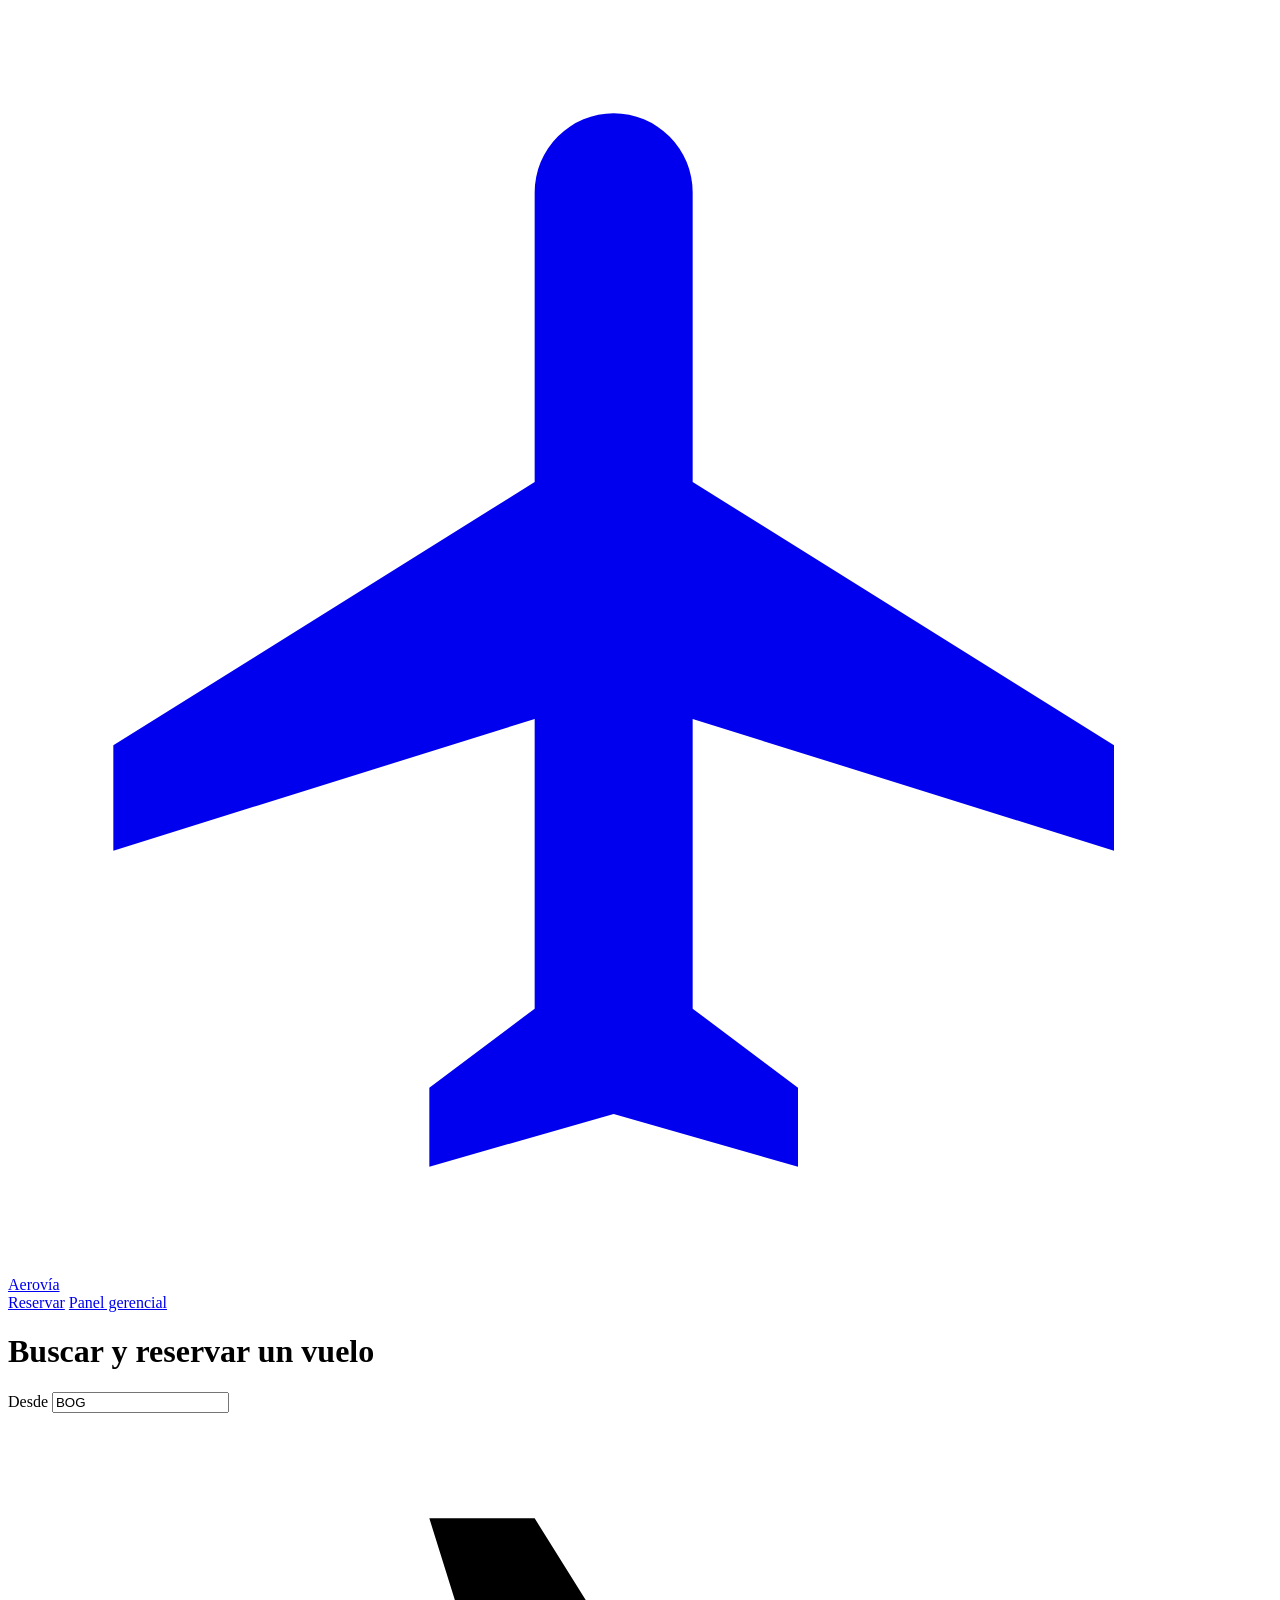
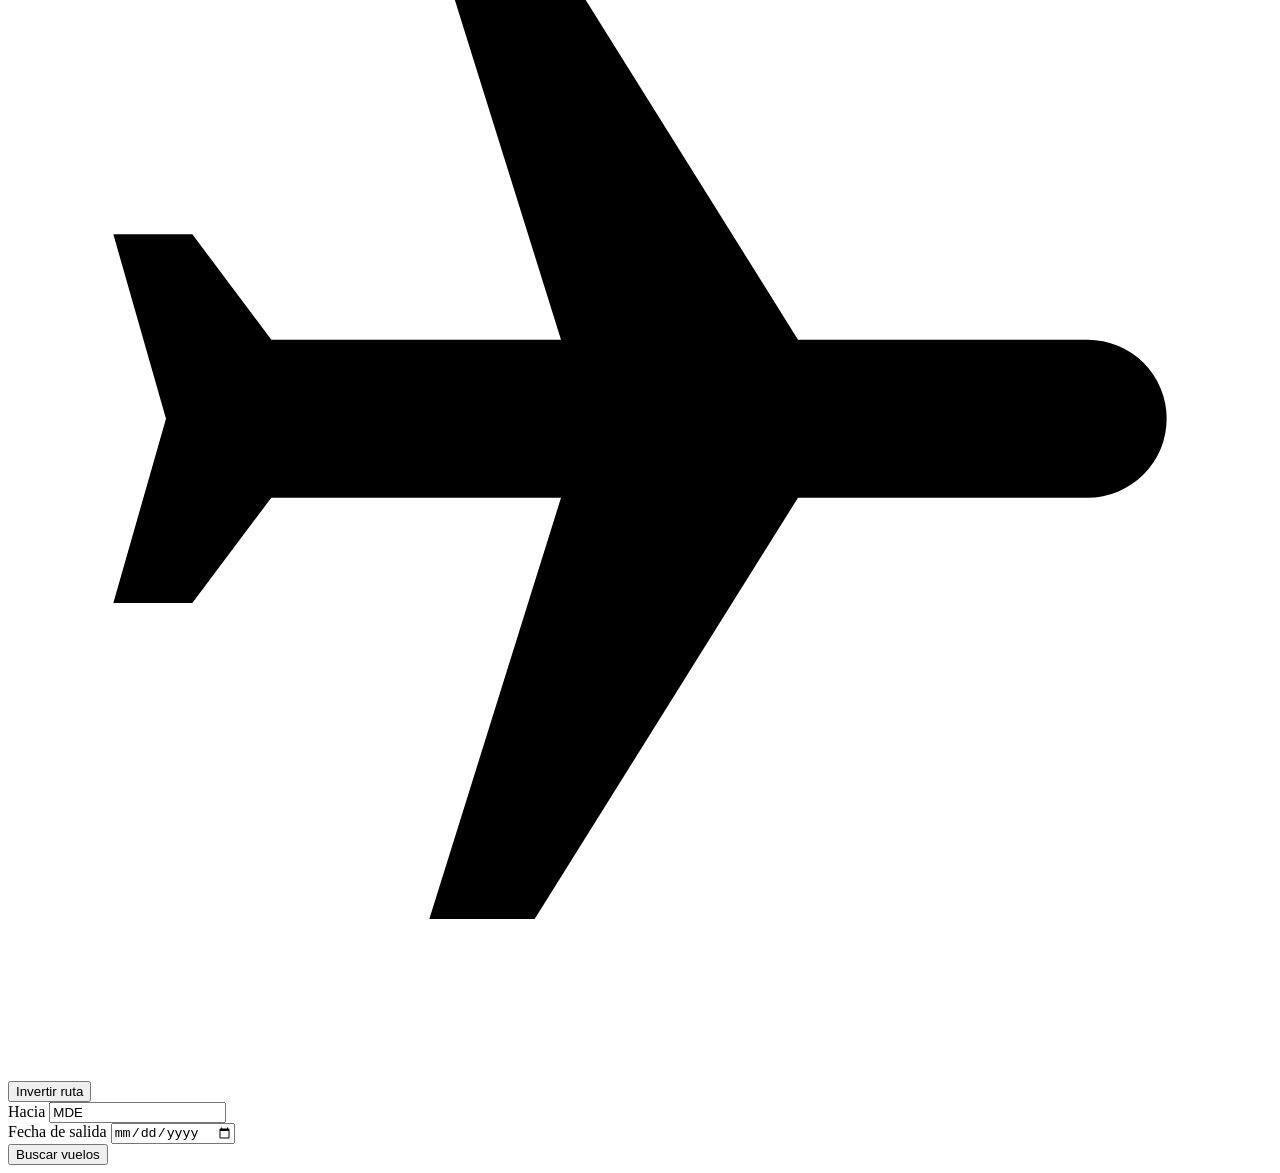
==== frontend/public/index.html @ 8979e4d1 "feat(parcial2): frontend, pipeline PySpark/EMR, analítica Athena y despliegue Docker - Contrato de A" ====
<!doctype html>
<html lang="es">
<head>
  <meta charset="utf-8">
  <meta name="viewport" content="width=device-width, initial-scale=1">
  <title>Reservar vuelo - Aerovía</title>
  <link rel="icon" href="data:image/svg+xml,%3Csvg xmlns='http://www.w3.org/2000/svg' viewBox='0 0 24 24'%3E%3Cpath fill='%232457A6' d='M21 16v-2l-8-5V3.5a1.5 1.5 0 0 0-3 0V9l-8 5v2l8-2.5V19l-2 1.5V22l3.5-1 3.5 1v-1.5L13 19v-5.5z'/%3E%3C/svg%3E">
  <link rel="preconnect" href="https://fonts.googleapis.com">
  <link rel="preconnect" href="https://fonts.gstatic.com" crossorigin>
  <link href="https://fonts.googleapis.com/css2?family=Barlow+Condensed:wght@400;500;600;700&family=Barlow:wght@400;500;600&display=swap" rel="stylesheet">
  <link rel="stylesheet" href="/styles.css">
</head>
<body>
  <header class="topbar">
    <a class="brand" href="/">
      <svg viewBox="0 0 24 24" aria-hidden="true"><path fill="currentColor" d="M21 16v-2l-8-5V3.5a1.5 1.5 0 0 0-3 0V9l-8 5v2l8-2.5V19l-2 1.5V22l3.5-1 3.5 1v-1.5L13 19v-5.5z"/></svg>
      Aerovía
    </a>
    <nav class="topnav" aria-label="Secciones">
      <a href="/" aria-current="page">Reservar</a>
      <a href="/manager">Panel gerencial</a>
    </nav>
  </header>

  <main>
    <h1 class="sr-only">Buscar y reservar un vuelo</h1>
    <form id="search" autocomplete="off" novalidate>
      <div id="route-picker"></div>
      <div class="route-board">
        <div class="airport from">
          <label for="origin">Desde</label>
          <input id="origin" class="iata" data-testid="search-origin" maxlength="3" placeholder="BOG"
                 value="BOG" required pattern="[A-Za-z]{3}" aria-describedby="origin-city">
          <span class="city" id="origin-city"></span>
        </div>

        <div class="flight-path">
          <svg viewBox="0 0 24 24" aria-hidden="true"><path fill="currentColor" transform="rotate(90 12 12)" d="M21 16v-2l-8-5V3.5a1.5 1.5 0 0 0-3 0V9l-8 5v2l8-2.5V19l-2 1.5V22l3.5-1 3.5 1v-1.5L13 19v-5.5z"/></svg>
          <button type="button" class="swap" id="swap">Invertir ruta</button>
        </div>

        <div class="airport to">
          <label for="destination">Hacia</label>
          <input id="destination" class="iata" data-testid="search-destination" maxlength="3" placeholder="MDE"
                 value="MDE" required pattern="[A-Za-z]{3}" aria-describedby="destination-city">
          <span class="city" id="destination-city"></span>
        </div>
      </div>

      <div class="search-row">
        <div class="field">
          <label for="date">Fecha de salida</label>
          <input id="date" class="input" type="date" data-testid="search-date" required>
        </div>
        <button class="btn" type="submit" data-testid="search-submit">Buscar vuelos</button>
      </div>
    </form>

    <section id="results" class="results" aria-live="polite" hidden></section>
  </main>

  <script type="module" src="/app.js"></script>
</body>
</html>
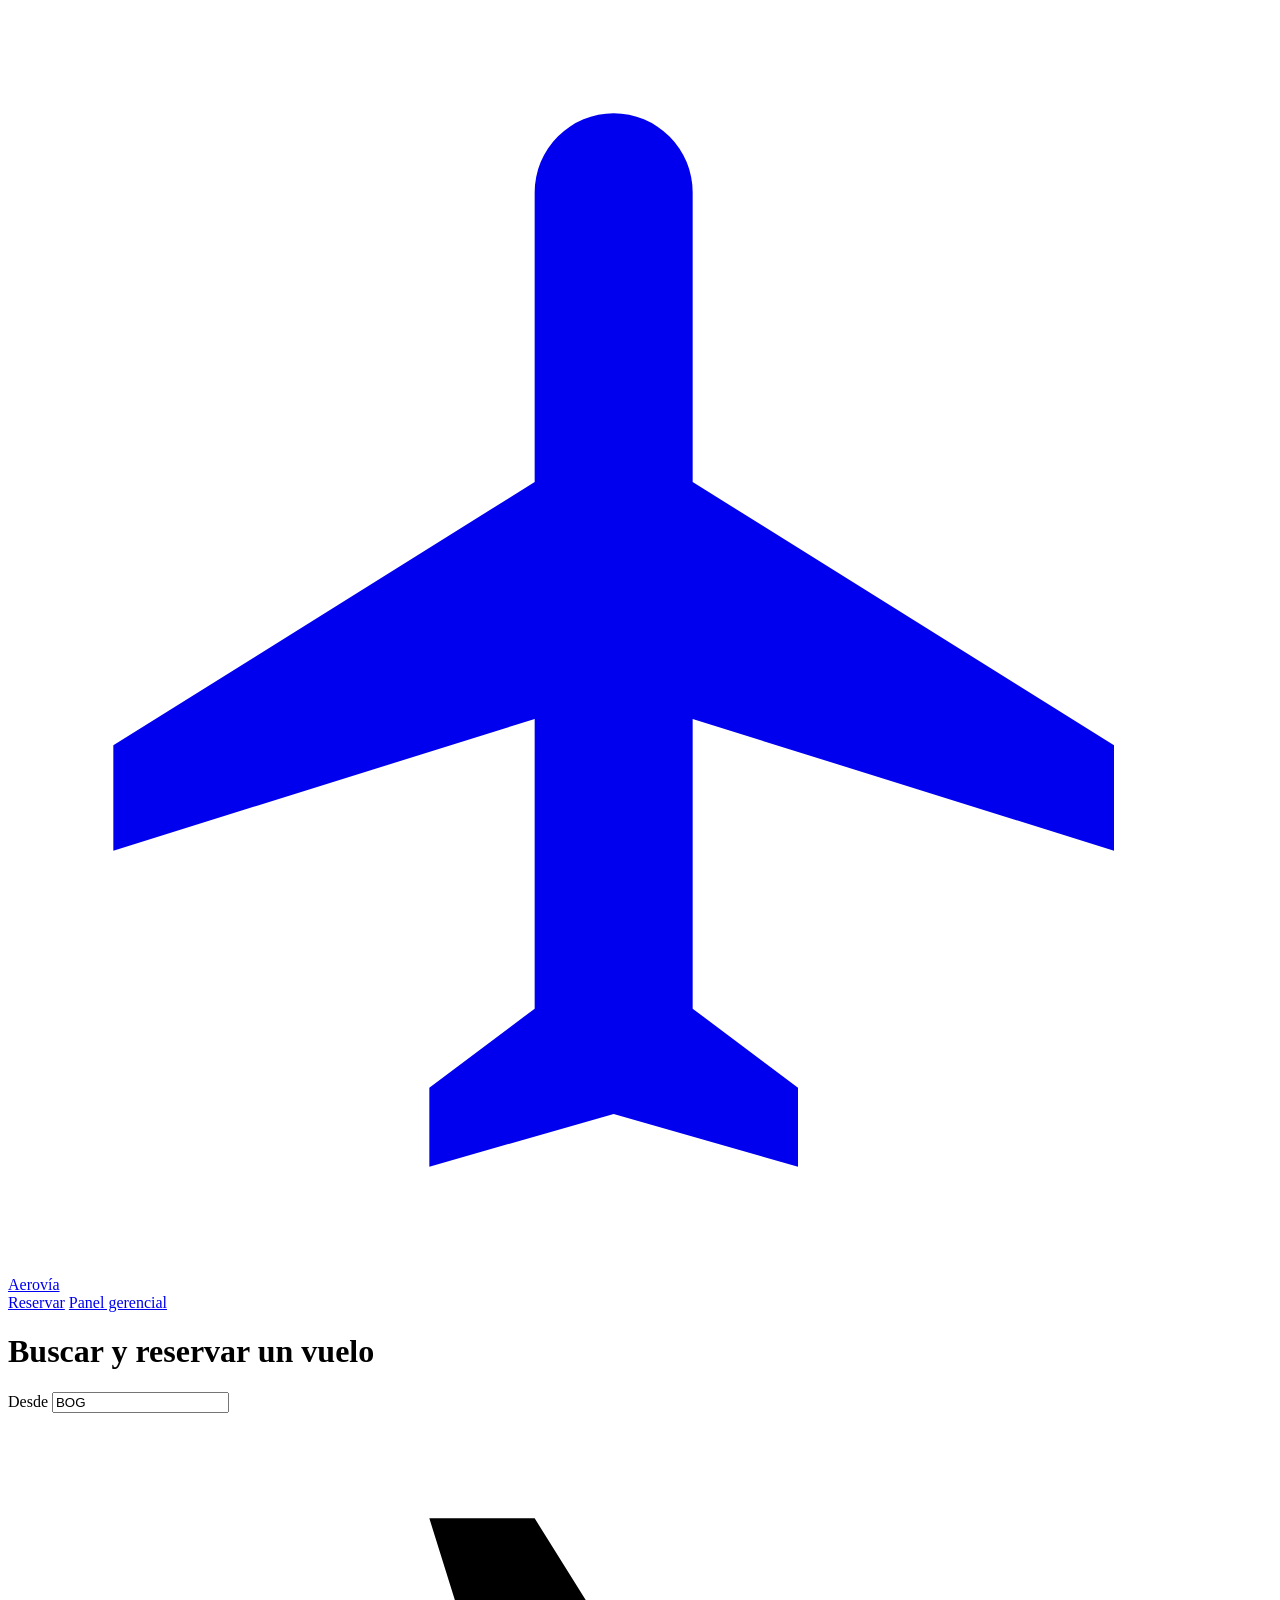
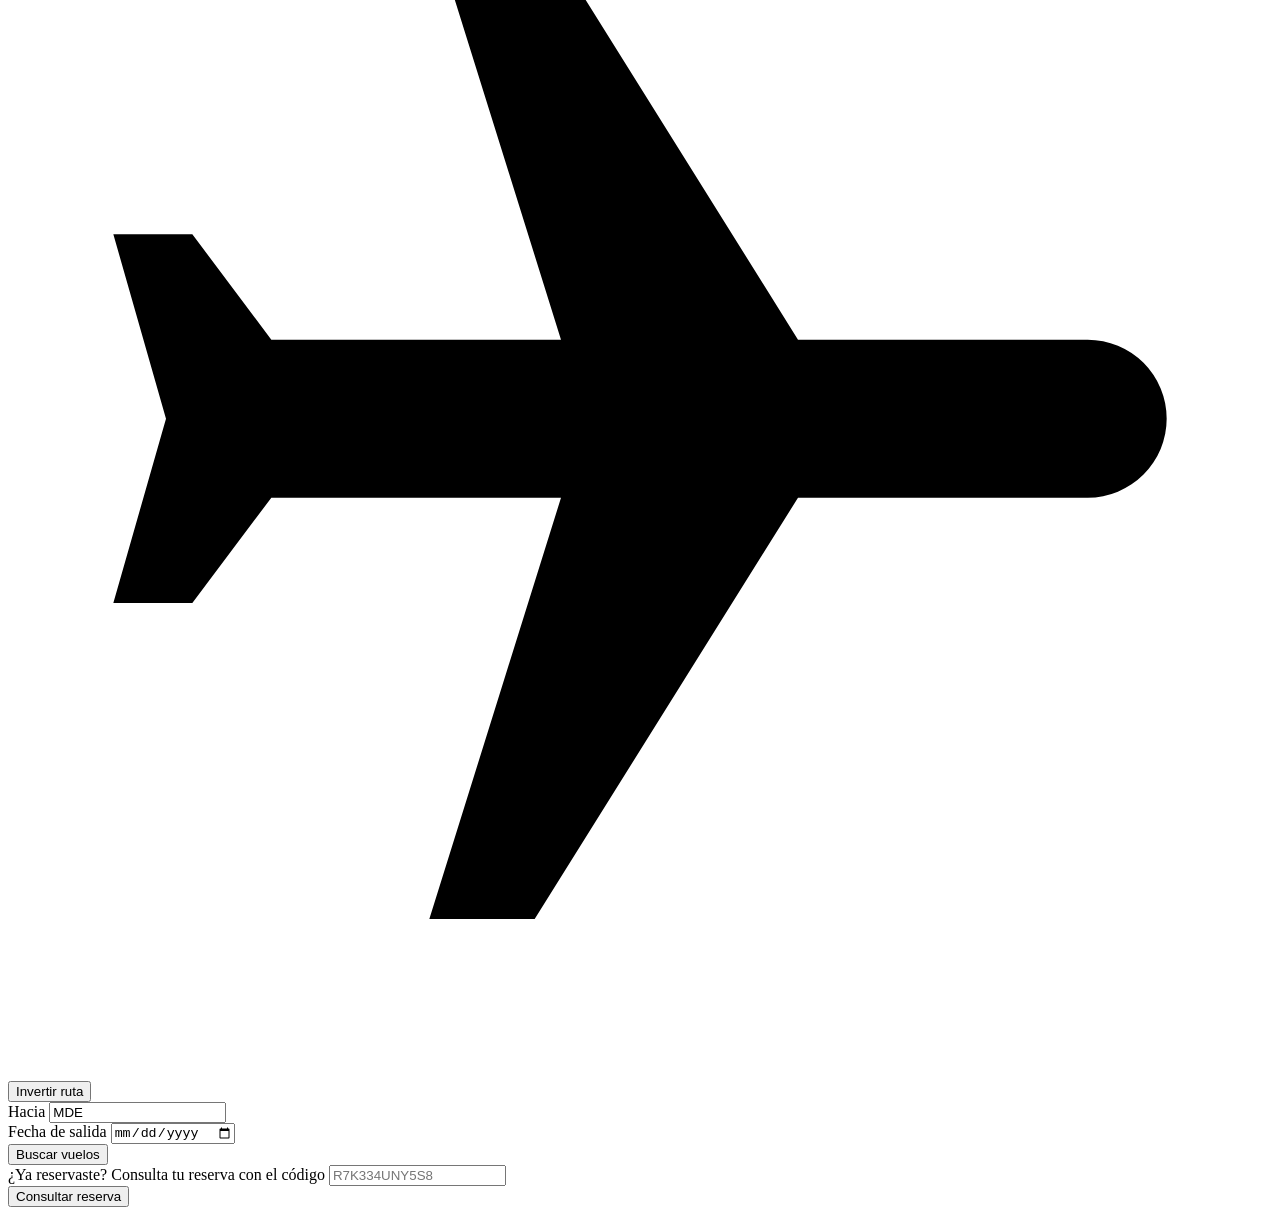
==== commit 1d570b8f: "feat(frontend): precio por clase, consulta de reserva por código y rango del histórico en el panel -" ====
--- a/frontend/public/index.html
+++ b/frontend/public/index.html
@@ -56,6 +56,14 @@
       </div>
     </form>
 
+    <form id="lookup" class="search-row lookup" autocomplete="off" novalidate>
+      <div class="field">
+        <label for="lookup-id">¿Ya reservaste? Consulta tu reserva con el código</label>
+        <input id="lookup-id" class="input" maxlength="32" placeholder="R7K334UNY5S8" spellcheck="false">
+      </div>
+      <button class="btn ghost" type="submit">Consultar reserva</button>
+    </form>
+
     <section id="results" class="results" aria-live="polite" hidden></section>
   </main>
 
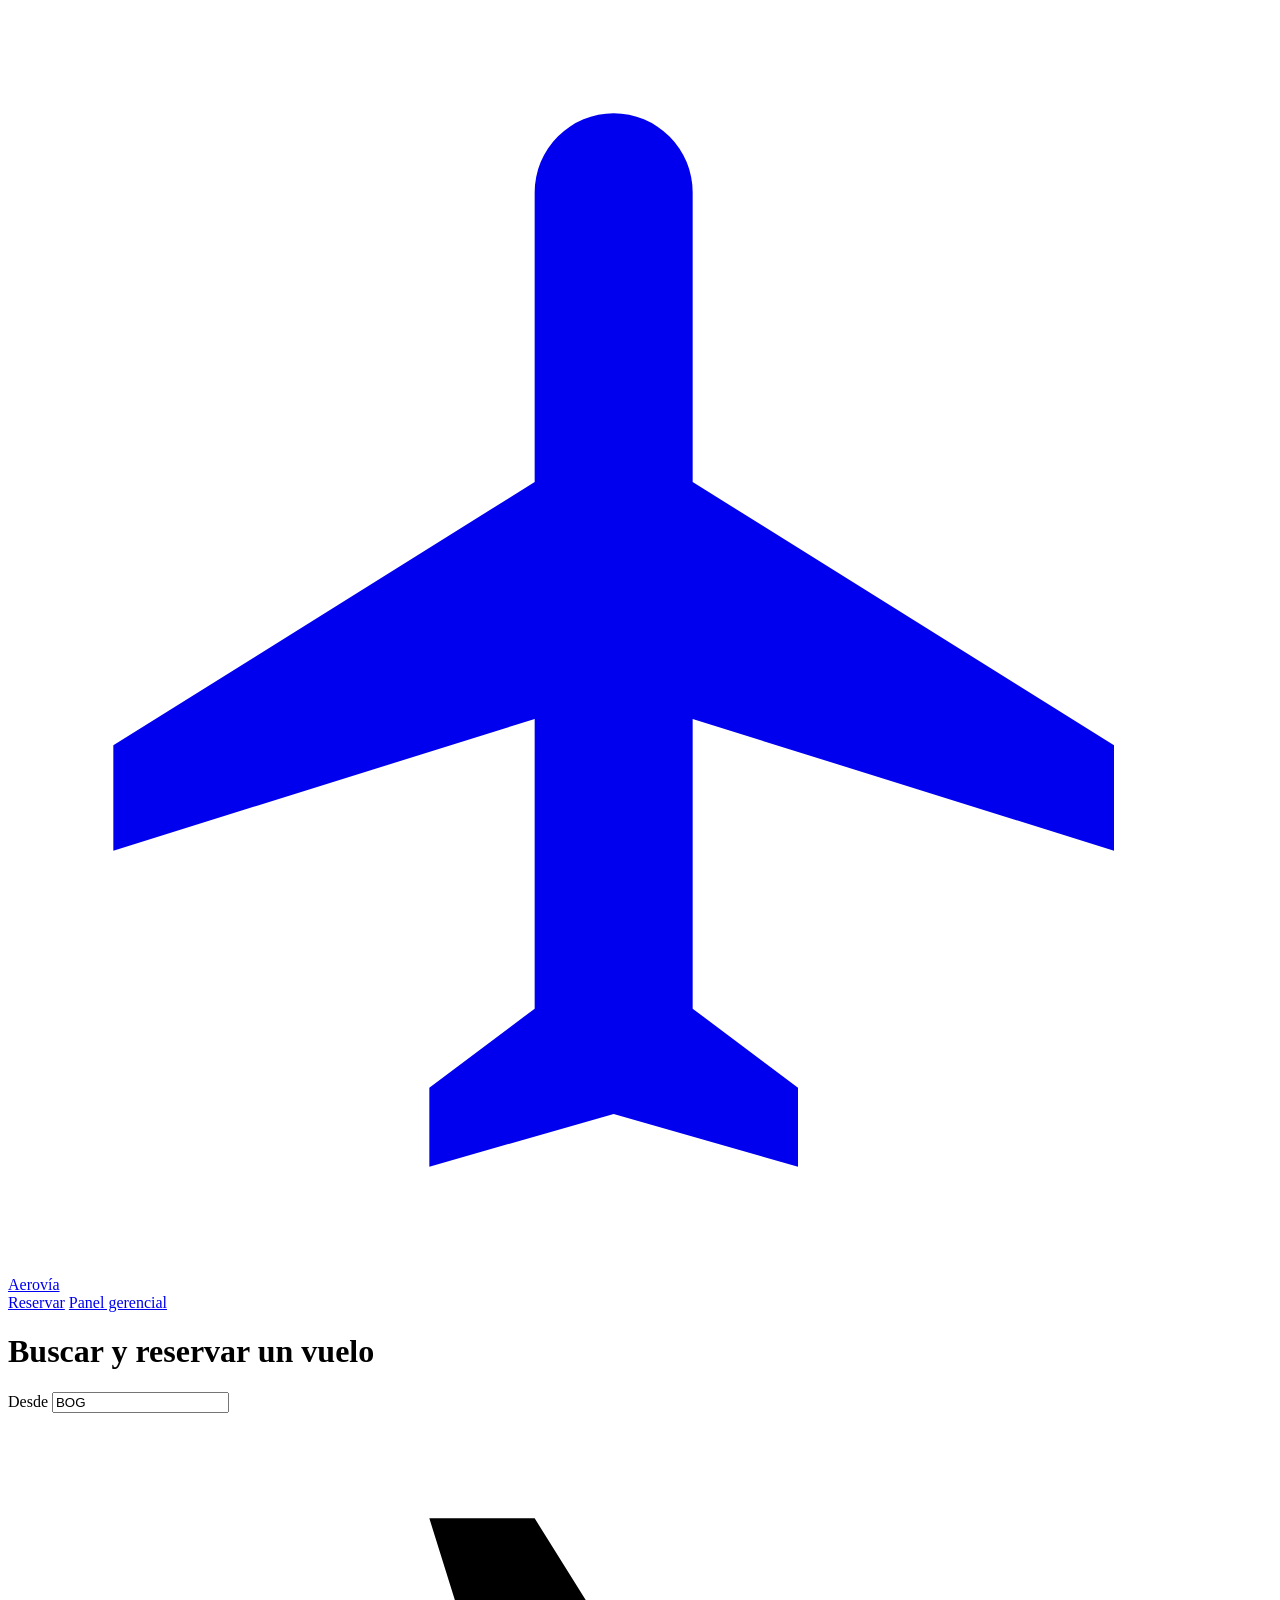
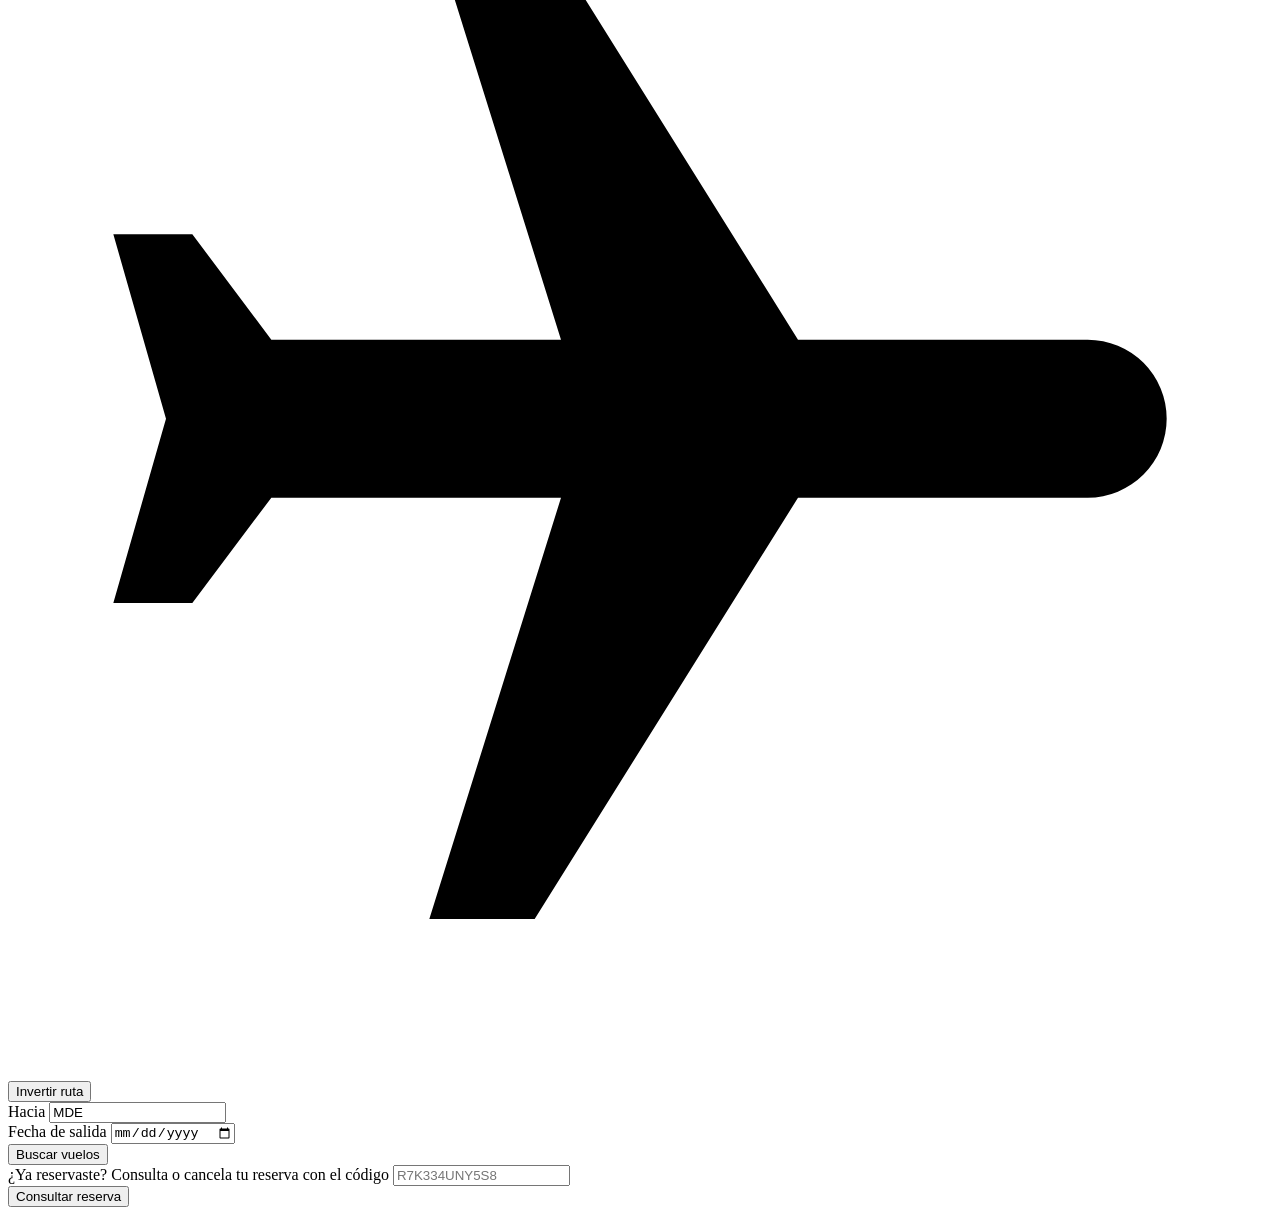
==== commit 95013204: "feat(parcial3): eventos en Kinesis, vista en vivo, landing en S3 y esquema estrella - API publica bú" ====
--- a/frontend/public/index.html
+++ b/frontend/public/index.html
@@ -58,7 +58,7 @@
 
     <form id="lookup" class="search-row lookup" autocomplete="off" novalidate>
       <div class="field">
-        <label for="lookup-id">¿Ya reservaste? Consulta tu reserva con el código</label>
+        <label for="lookup-id">¿Ya reservaste? Consulta o cancela tu reserva con el código</label>
         <input id="lookup-id" class="input" maxlength="32" placeholder="R7K334UNY5S8" spellcheck="false">
       </div>
       <button class="btn ghost" type="submit">Consultar reserva</button>
